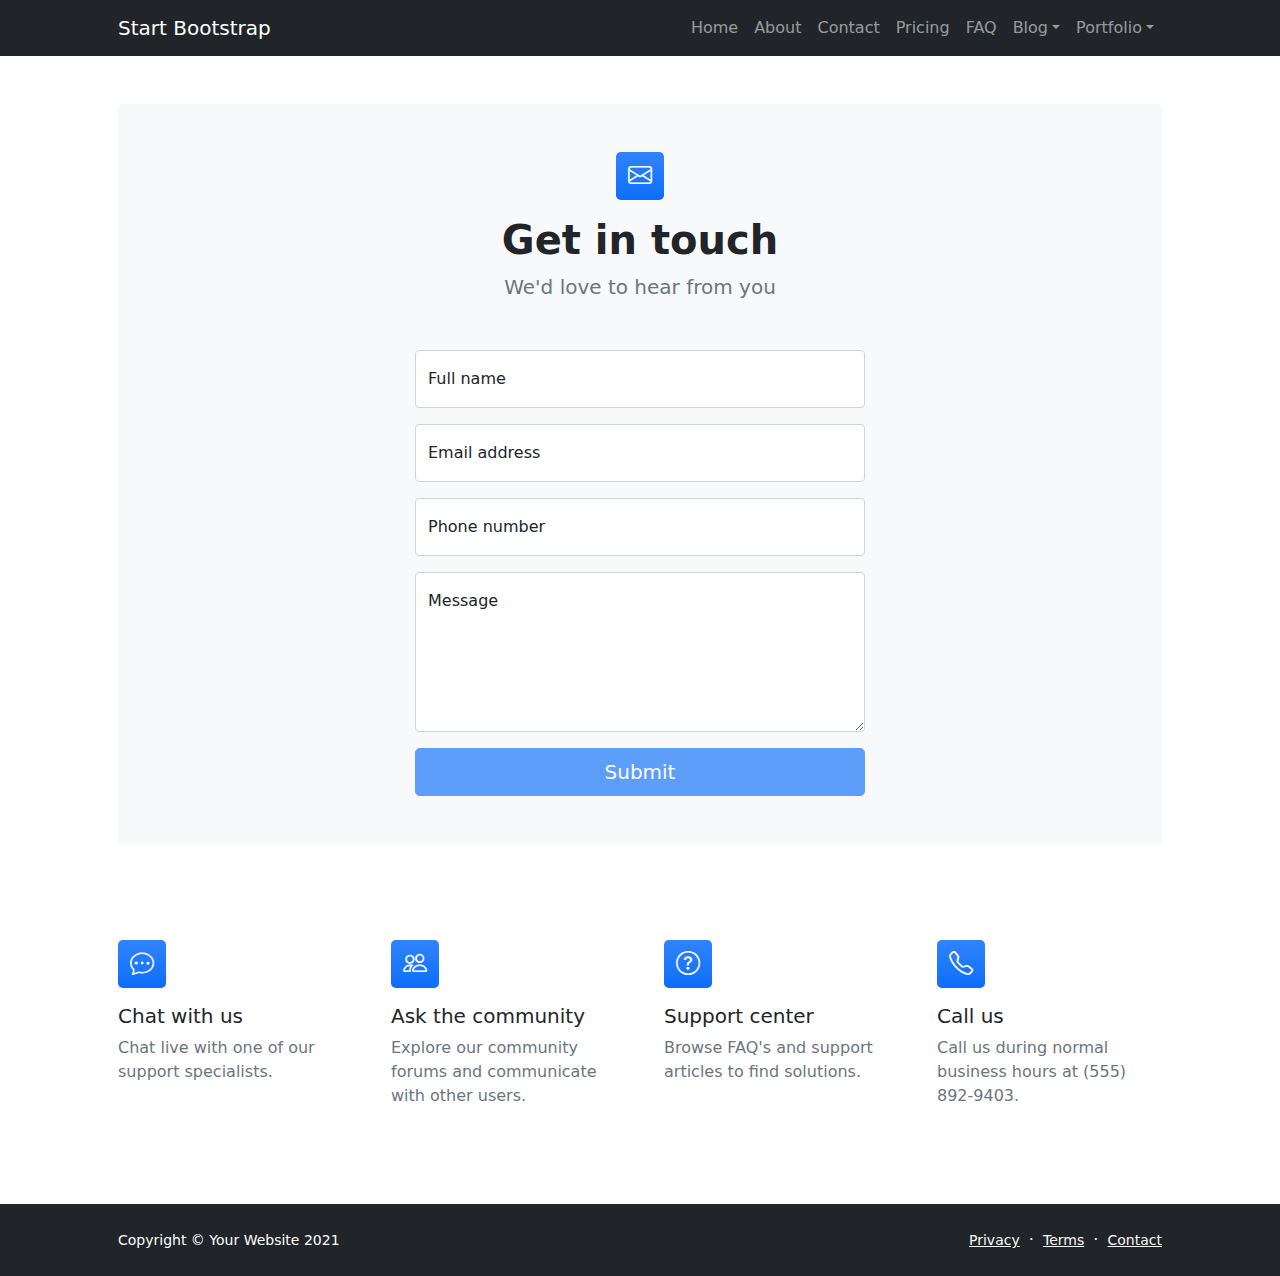
==== contact.html @ 46be24bd "first commit" ====
<!DOCTYPE html>
<html lang="en">
    <head>
        <meta charset="utf-8" />
        <meta name="viewport" content="width=device-width, initial-scale=1, shrink-to-fit=no" />
        <meta name="description" content />
        <meta name="author" content />
        <title>Modern Business - Start Bootstrap Template</title>
        <!-- Favicon-->
        <link rel="icon" type="image/x-icon" href="assets/favicon.ico" />
        <!-- Bootstrap icons-->
        <link href="https://cdn.jsdelivr.net/npm/bootstrap-icons@1.5.0/font/bootstrap-icons.css" rel="stylesheet" />
        <!-- Core theme CSS (includes Bootstrap)-->
        <link href="css/styles.css" rel="stylesheet" />
    </head>
    <body class="d-flex flex-column">
        <main class="flex-shrink-0">
            <!-- Navigation-->
            <nav class="navbar navbar-expand-lg navbar-dark bg-dark">
                <div class="container px-5">
                    <a class="navbar-brand" href="index.html">Start Bootstrap</a>
                    <button class="navbar-toggler" type="button" data-bs-toggle="collapse" data-bs-target="#navbarSupportedContent" aria-controls="navbarSupportedContent" aria-expanded="false" aria-label="Toggle navigation"><span class="navbar-toggler-icon"></span></button>
                    <div class="collapse navbar-collapse" id="navbarSupportedContent">
                        <ul class="navbar-nav ms-auto mb-2 mb-lg-0">
                            <li class="nav-item"><a class="nav-link" href="index.html">Home</a></li>
                            <li class="nav-item"><a class="nav-link" href="about.html">About</a></li>
                            <li class="nav-item"><a class="nav-link" href="contact.html">Contact</a></li>
                            <li class="nav-item"><a class="nav-link" href="pricing.html">Pricing</a></li>
                            <li class="nav-item"><a class="nav-link" href="faq.html">FAQ</a></li>
                            <li class="nav-item dropdown">
                                <a class="nav-link dropdown-toggle" id="navbarDropdownBlog" href="#" role="button" data-bs-toggle="dropdown" aria-expanded="false">Blog</a>
                                <ul class="dropdown-menu dropdown-menu-end" aria-labelledby="navbarDropdownBlog">
                                    <li><a class="dropdown-item" href="blog-home.html">Blog Home</a></li>
                                    <li><a class="dropdown-item" href="blog-post.html">Blog Post</a></li>
                                </ul>
                            </li>
                            <li class="nav-item dropdown">
                                <a class="nav-link dropdown-toggle" id="navbarDropdownPortfolio" href="#" role="button" data-bs-toggle="dropdown" aria-expanded="false">Portfolio</a>
                                <ul class="dropdown-menu dropdown-menu-end" aria-labelledby="navbarDropdownPortfolio">
                                    <li><a class="dropdown-item" href="portfolio-overview.html">Portfolio Overview</a></li>
                                    <li><a class="dropdown-item" href="portfolio-item.html">Portfolio Item</a></li>
                                </ul>
                            </li>
                        </ul>
                    </div>
                </div>
            </nav>
            <!-- Page content-->
            <section class="py-5">
                <div class="container px-5">
                    <!-- Contact form-->
                    <div class="bg-light rounded-3 py-5 px-4 px-md-5 mb-5">
                        <div class="text-center mb-5">
                            <div class="feature bg-primary bg-gradient text-white rounded-3 mb-3"><i class="bi bi-envelope"></i></div>
                            <h1 class="fw-bolder">Get in touch</h1>
                            <p class="lead fw-normal text-muted mb-0">We'd love to hear from you</p>
                        </div>
                        <div class="row gx-5 justify-content-center">
                            <div class="col-lg-8 col-xl-6">
                                <!-- * * * * * * * * * * * * * * *-->
                                <!-- * * SB Forms Contact Form * *-->
                                <!-- * * * * * * * * * * * * * * *-->
                                <!-- This form is pre-integrated with SB Forms.-->
                                <!-- To make this form functional, sign up at-->
                                <!-- https://startbootstrap.com/solution/contact-forms-->
                                <!-- to get an API token!-->
                                <form id="contactForm" data-sb-form-api-token="API_TOKEN">
                                    <!-- Name input-->
                                    <div class="form-floating mb-3">
                                        <input class="form-control" id="name" type="text" placeholder="Enter your name..." data-sb-validations="required" />
                                        <label for="name">Full name</label>
                                        <div class="invalid-feedback" data-sb-feedback="name:required">A name is required.</div>
                                    </div>
                                    <!-- Email address input-->
                                    <div class="form-floating mb-3">
                                        <input class="form-control" id="email" type="email" placeholder="name@example.com" data-sb-validations="required,email" />
                                        <label for="email">Email address</label>
                                        <div class="invalid-feedback" data-sb-feedback="email:required">An email is required.</div>
                                        <div class="invalid-feedback" data-sb-feedback="email:email">Email is not valid.</div>
                                    </div>
                                    <!-- Phone number input-->
                                    <div class="form-floating mb-3">
                                        <input class="form-control" id="phone" type="tel" placeholder="(123) 456-7890" data-sb-validations="required" />
                                        <label for="phone">Phone number</label>
                                        <div class="invalid-feedback" data-sb-feedback="phone:required">A phone number is required.</div>
                                    </div>
                                    <!-- Message input-->
                                    <div class="form-floating mb-3">
                                        <textarea class="form-control" id="message" type="text" placeholder="Enter your message here..." style="height: 10rem" data-sb-validations="required"></textarea>
                                        <label for="message">Message</label>
                                        <div class="invalid-feedback" data-sb-feedback="message:required">A message is required.</div>
                                    </div>
                                    <!-- Submit success message-->
                                    <!---->
                                    <!-- This is what your users will see when the form-->
                                    <!-- has successfully submitted-->
                                    <div class="d-none" id="submitSuccessMessage">
                                        <div class="text-center mb-3">
                                            <div class="fw-bolder">Form submission successful!</div>
                                            To activate this form, sign up at
                                            <br />
                                            <a href="https://startbootstrap.com/solution/contact-forms">https://startbootstrap.com/solution/contact-forms</a>
                                        </div>
                                    </div>
                                    <!-- Submit error message-->
                                    <!---->
                                    <!-- This is what your users will see when there is-->
                                    <!-- an error submitting the form-->
                                    <div class="d-none" id="submitErrorMessage"><div class="text-center text-danger mb-3">Error sending message!</div></div>
                                    <!-- Submit Button-->
                                    <div class="d-grid"><button class="btn btn-primary btn-lg disabled" id="submitButton" type="submit">Submit</button></div>
                                </form>
                            </div>
                        </div>
                    </div>
                    <!-- Contact cards-->
                    <div class="row gx-5 row-cols-2 row-cols-lg-4 py-5">
                        <div class="col">
                            <div class="feature bg-primary bg-gradient text-white rounded-3 mb-3"><i class="bi bi-chat-dots"></i></div>
                            <div class="h5 mb-2">Chat with us</div>
                            <p class="text-muted mb-0">Chat live with one of our support specialists.</p>
                        </div>
                        <div class="col">
                            <div class="feature bg-primary bg-gradient text-white rounded-3 mb-3"><i class="bi bi-people"></i></div>
                            <div class="h5">Ask the community</div>
                            <p class="text-muted mb-0">Explore our community forums and communicate with other users.</p>
                        </div>
                        <div class="col">
                            <div class="feature bg-primary bg-gradient text-white rounded-3 mb-3"><i class="bi bi-question-circle"></i></div>
                            <div class="h5">Support center</div>
                            <p class="text-muted mb-0">Browse FAQ's and support articles to find solutions.</p>
                        </div>
                        <div class="col">
                            <div class="feature bg-primary bg-gradient text-white rounded-3 mb-3"><i class="bi bi-telephone"></i></div>
                            <div class="h5">Call us</div>
                            <p class="text-muted mb-0">Call us during normal business hours at (555) 892-9403.</p>
                        </div>
                    </div>
                </div>
            </section>
        </main>
        <!-- Footer-->
        <footer class="bg-dark py-4 mt-auto">
            <div class="container px-5">
                <div class="row align-items-center justify-content-between flex-column flex-sm-row">
                    <div class="col-auto"><div class="small m-0 text-white">Copyright &copy; Your Website 2021</div></div>
                    <div class="col-auto">
                        <a class="link-light small" href="#!">Privacy</a>
                        <span class="text-white mx-1">&middot;</span>
                        <a class="link-light small" href="#!">Terms</a>
                        <span class="text-white mx-1">&middot;</span>
                        <a class="link-light small" href="#!">Contact</a>
                    </div>
                </div>
            </div>
        </footer>
        <!-- Bootstrap core JS-->
        <script src="https://cdn.jsdelivr.net/npm/bootstrap@5.1.3/dist/js/bootstrap.bundle.min.js"></script>
        <!-- Core theme JS-->
        <script src="js/scripts.js"></script>
        <!-- * * * * * * * * * * * * * * * * * * * * * * * * * * * * * * * * * * * * * * * *-->
        <!-- * *                               SB Forms JS                               * *-->
        <!-- * * Activate your form at https://startbootstrap.com/solution/contact-forms * *-->
        <!-- * * * * * * * * * * * * * * * * * * * * * * * * * * * * * * * * * * * * * * * *-->
        <script src="https://cdn.startbootstrap.com/sb-forms-latest.js"></script>
    </body>
</html>
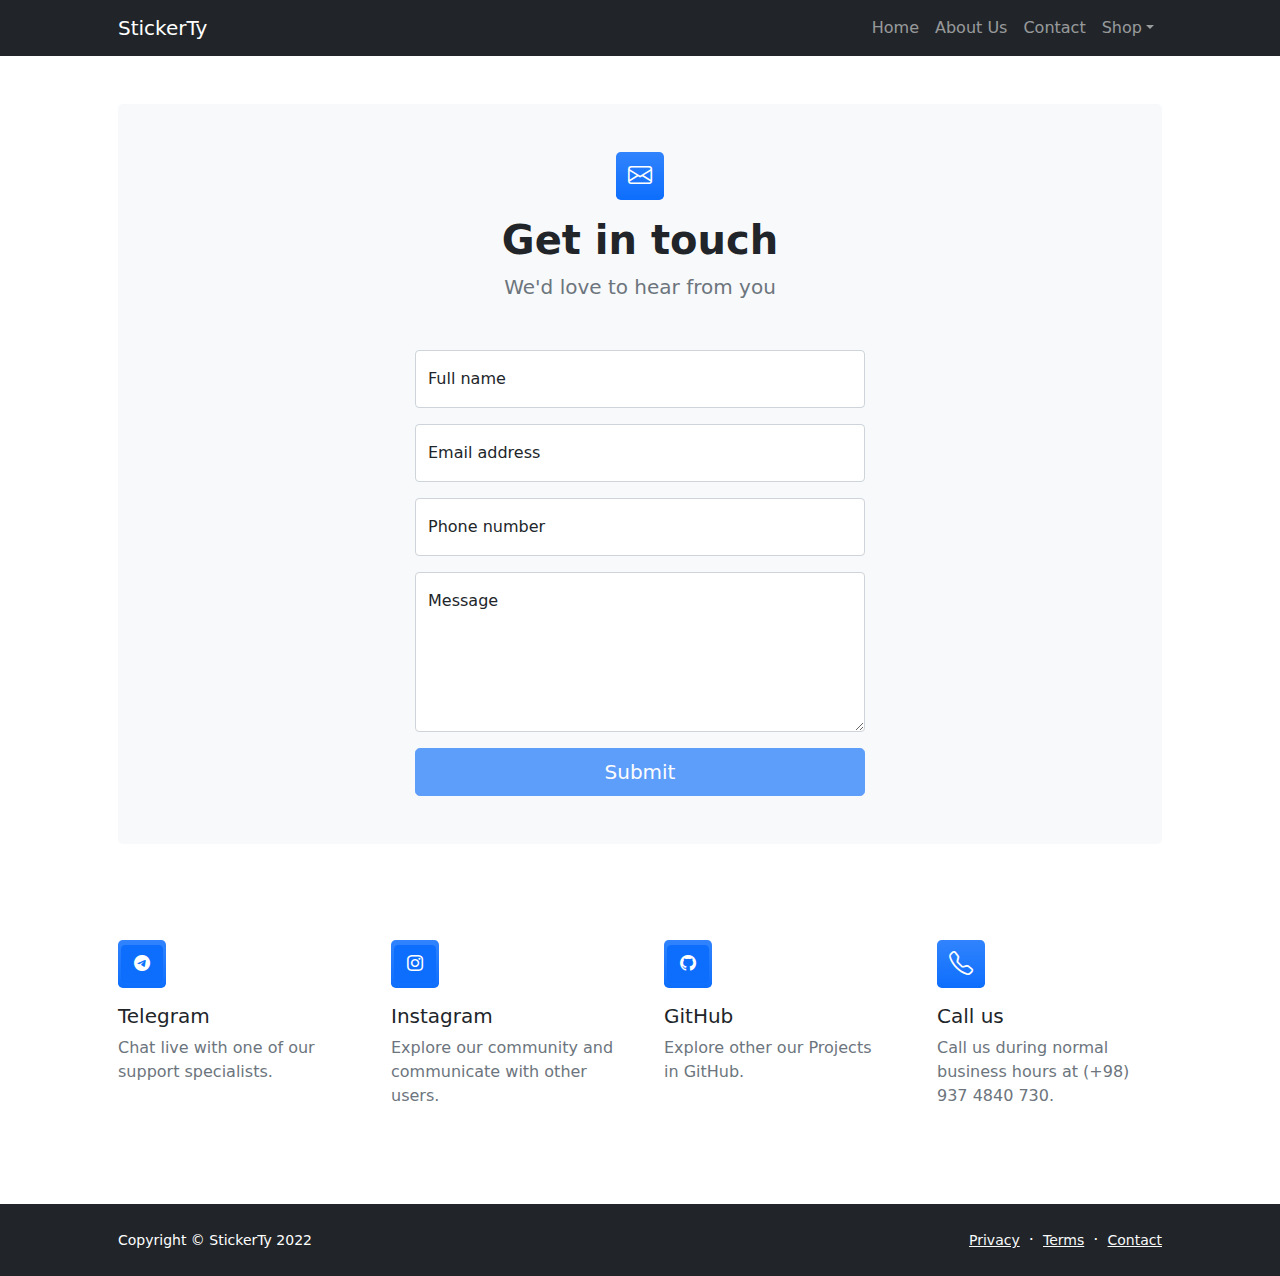
==== commit dfdbfbdc: "add contact us" ====
--- a/contact.html
+++ b/contact.html
@@ -1,167 +1,291 @@
 <!DOCTYPE html>
 <html lang="en">
-    <head>
-        <meta charset="utf-8" />
-        <meta name="viewport" content="width=device-width, initial-scale=1, shrink-to-fit=no" />
-        <meta name="description" content />
-        <meta name="author" content />
-        <title>Modern Business - Start Bootstrap Template</title>
-        <!-- Favicon-->
-        <link rel="icon" type="image/x-icon" href="assets/favicon.ico" />
-        <!-- Bootstrap icons-->
-        <link href="https://cdn.jsdelivr.net/npm/bootstrap-icons@1.5.0/font/bootstrap-icons.css" rel="stylesheet" />
-        <!-- Core theme CSS (includes Bootstrap)-->
-        <link href="css/styles.css" rel="stylesheet" />
-    </head>
-    <body class="d-flex flex-column">
-        <main class="flex-shrink-0">
-            <!-- Navigation-->
-            <nav class="navbar navbar-expand-lg navbar-dark bg-dark">
-                <div class="container px-5">
-                    <a class="navbar-brand" href="index.html">Start Bootstrap</a>
-                    <button class="navbar-toggler" type="button" data-bs-toggle="collapse" data-bs-target="#navbarSupportedContent" aria-controls="navbarSupportedContent" aria-expanded="false" aria-label="Toggle navigation"><span class="navbar-toggler-icon"></span></button>
-                    <div class="collapse navbar-collapse" id="navbarSupportedContent">
-                        <ul class="navbar-nav ms-auto mb-2 mb-lg-0">
-                            <li class="nav-item"><a class="nav-link" href="index.html">Home</a></li>
-                            <li class="nav-item"><a class="nav-link" href="about.html">About</a></li>
-                            <li class="nav-item"><a class="nav-link" href="contact.html">Contact</a></li>
-                            <li class="nav-item"><a class="nav-link" href="pricing.html">Pricing</a></li>
-                            <li class="nav-item"><a class="nav-link" href="faq.html">FAQ</a></li>
-                            <li class="nav-item dropdown">
-                                <a class="nav-link dropdown-toggle" id="navbarDropdownBlog" href="#" role="button" data-bs-toggle="dropdown" aria-expanded="false">Blog</a>
-                                <ul class="dropdown-menu dropdown-menu-end" aria-labelledby="navbarDropdownBlog">
-                                    <li><a class="dropdown-item" href="blog-home.html">Blog Home</a></li>
-                                    <li><a class="dropdown-item" href="blog-post.html">Blog Post</a></li>
-                                </ul>
-                            </li>
-                            <li class="nav-item dropdown">
-                                <a class="nav-link dropdown-toggle" id="navbarDropdownPortfolio" href="#" role="button" data-bs-toggle="dropdown" aria-expanded="false">Portfolio</a>
-                                <ul class="dropdown-menu dropdown-menu-end" aria-labelledby="navbarDropdownPortfolio">
-                                    <li><a class="dropdown-item" href="portfolio-overview.html">Portfolio Overview</a></li>
-                                    <li><a class="dropdown-item" href="portfolio-item.html">Portfolio Item</a></li>
-                                </ul>
-                            </li>
-                        </ul>
-                    </div>
-                </div>
-            </nav>
-            <!-- Page content-->
-            <section class="py-5">
-                <div class="container px-5">
-                    <!-- Contact form-->
-                    <div class="bg-light rounded-3 py-5 px-4 px-md-5 mb-5">
-                        <div class="text-center mb-5">
-                            <div class="feature bg-primary bg-gradient text-white rounded-3 mb-3"><i class="bi bi-envelope"></i></div>
-                            <h1 class="fw-bolder">Get in touch</h1>
-                            <p class="lead fw-normal text-muted mb-0">We'd love to hear from you</p>
-                        </div>
-                        <div class="row gx-5 justify-content-center">
-                            <div class="col-lg-8 col-xl-6">
-                                <!-- * * * * * * * * * * * * * * *-->
-                                <!-- * * SB Forms Contact Form * *-->
-                                <!-- * * * * * * * * * * * * * * *-->
-                                <!-- This form is pre-integrated with SB Forms.-->
-                                <!-- To make this form functional, sign up at-->
-                                <!-- https://startbootstrap.com/solution/contact-forms-->
-                                <!-- to get an API token!-->
-                                <form id="contactForm" data-sb-form-api-token="API_TOKEN">
-                                    <!-- Name input-->
-                                    <div class="form-floating mb-3">
-                                        <input class="form-control" id="name" type="text" placeholder="Enter your name..." data-sb-validations="required" />
-                                        <label for="name">Full name</label>
-                                        <div class="invalid-feedback" data-sb-feedback="name:required">A name is required.</div>
-                                    </div>
-                                    <!-- Email address input-->
-                                    <div class="form-floating mb-3">
-                                        <input class="form-control" id="email" type="email" placeholder="name@example.com" data-sb-validations="required,email" />
-                                        <label for="email">Email address</label>
-                                        <div class="invalid-feedback" data-sb-feedback="email:required">An email is required.</div>
-                                        <div class="invalid-feedback" data-sb-feedback="email:email">Email is not valid.</div>
-                                    </div>
-                                    <!-- Phone number input-->
-                                    <div class="form-floating mb-3">
-                                        <input class="form-control" id="phone" type="tel" placeholder="(123) 456-7890" data-sb-validations="required" />
-                                        <label for="phone">Phone number</label>
-                                        <div class="invalid-feedback" data-sb-feedback="phone:required">A phone number is required.</div>
-                                    </div>
-                                    <!-- Message input-->
-                                    <div class="form-floating mb-3">
-                                        <textarea class="form-control" id="message" type="text" placeholder="Enter your message here..." style="height: 10rem" data-sb-validations="required"></textarea>
-                                        <label for="message">Message</label>
-                                        <div class="invalid-feedback" data-sb-feedback="message:required">A message is required.</div>
-                                    </div>
-                                    <!-- Submit success message-->
-                                    <!---->
-                                    <!-- This is what your users will see when the form-->
-                                    <!-- has successfully submitted-->
-                                    <div class="d-none" id="submitSuccessMessage">
-                                        <div class="text-center mb-3">
-                                            <div class="fw-bolder">Form submission successful!</div>
-                                            To activate this form, sign up at
-                                            <br />
-                                            <a href="https://startbootstrap.com/solution/contact-forms">https://startbootstrap.com/solution/contact-forms</a>
-                                        </div>
-                                    </div>
-                                    <!-- Submit error message-->
-                                    <!---->
-                                    <!-- This is what your users will see when there is-->
-                                    <!-- an error submitting the form-->
-                                    <div class="d-none" id="submitErrorMessage"><div class="text-center text-danger mb-3">Error sending message!</div></div>
-                                    <!-- Submit Button-->
-                                    <div class="d-grid"><button class="btn btn-primary btn-lg disabled" id="submitButton" type="submit">Submit</button></div>
-                                </form>
-                            </div>
-                        </div>
-                    </div>
-                    <!-- Contact cards-->
-                    <div class="row gx-5 row-cols-2 row-cols-lg-4 py-5">
-                        <div class="col">
-                            <div class="feature bg-primary bg-gradient text-white rounded-3 mb-3"><i class="bi bi-chat-dots"></i></div>
-                            <div class="h5 mb-2">Chat with us</div>
-                            <p class="text-muted mb-0">Chat live with one of our support specialists.</p>
-                        </div>
-                        <div class="col">
-                            <div class="feature bg-primary bg-gradient text-white rounded-3 mb-3"><i class="bi bi-people"></i></div>
-                            <div class="h5">Ask the community</div>
-                            <p class="text-muted mb-0">Explore our community forums and communicate with other users.</p>
-                        </div>
-                        <div class="col">
-                            <div class="feature bg-primary bg-gradient text-white rounded-3 mb-3"><i class="bi bi-question-circle"></i></div>
-                            <div class="h5">Support center</div>
-                            <p class="text-muted mb-0">Browse FAQ's and support articles to find solutions.</p>
-                        </div>
-                        <div class="col">
-                            <div class="feature bg-primary bg-gradient text-white rounded-3 mb-3"><i class="bi bi-telephone"></i></div>
-                            <div class="h5">Call us</div>
-                            <p class="text-muted mb-0">Call us during normal business hours at (555) 892-9403.</p>
-                        </div>
-                    </div>
-                </div>
-            </section>
-        </main>
-        <!-- Footer-->
-        <footer class="bg-dark py-4 mt-auto">
-            <div class="container px-5">
-                <div class="row align-items-center justify-content-between flex-column flex-sm-row">
-                    <div class="col-auto"><div class="small m-0 text-white">Copyright &copy; Your Website 2021</div></div>
-                    <div class="col-auto">
-                        <a class="link-light small" href="#!">Privacy</a>
-                        <span class="text-white mx-1">&middot;</span>
-                        <a class="link-light small" href="#!">Terms</a>
-                        <span class="text-white mx-1">&middot;</span>
-                        <a class="link-light small" href="#!">Contact</a>
-                    </div>
-                </div>
-            </div>
-        </footer>
-        <!-- Bootstrap core JS-->
-        <script src="https://cdn.jsdelivr.net/npm/bootstrap@5.1.3/dist/js/bootstrap.bundle.min.js"></script>
-        <!-- Core theme JS-->
-        <script src="js/scripts.js"></script>
-        <!-- * * * * * * * * * * * * * * * * * * * * * * * * * * * * * * * * * * * * * * * *-->
-        <!-- * *                               SB Forms JS                               * *-->
-        <!-- * * Activate your form at https://startbootstrap.com/solution/contact-forms * *-->
-        <!-- * * * * * * * * * * * * * * * * * * * * * * * * * * * * * * * * * * * * * * * *-->
-        <script src="https://cdn.startbootstrap.com/sb-forms-latest.js"></script>
-    </body>
+  <head>
+    <meta charset="utf-8" />
+    <meta
+      name="viewport"
+      content="width=device-width, initial-scale=1, shrink-to-fit=no"
+    />
+    <meta name="description" content="" />
+    <meta name="author" content="" />
+    <title>StickerTy</title>
+    <!-- icon-->
+    <link rel="icon" type="image/x-icon" href="assets/stickies.svg" />
+    <!-- Bootstrap icons-->
+    <link
+      href="https://cdn.jsdelivr.net/npm/bootstrap-icons@1.5.0/font/bootstrap-icons.css"
+      rel="stylesheet"
+    />
+    <!-- Core theme CSS-->
+    <link href="css/styles.css" rel="stylesheet" />
+  </head>
+  <body class="d-flex flex-column h-100">
+    <main class="flex-shrink-0">
+      <!-- Navigation-->
+      <nav class="navbar navbar-expand-lg navbar-dark bg-dark">
+        <div class="container px-5">
+          <a class="navbar-brand" href="index.html">StickerTy</a>
+          <button
+            class="navbar-toggler"
+            type="button"
+            data-bs-toggle="collapse"
+            data-bs-target="#navbarSupportedContent"
+            aria-controls="navbarSupportedContent"
+            aria-expanded="false"
+            aria-label="Toggle navigation"
+          >
+            <span class="navbar-toggler-icon"></span>
+          </button>
+          <div class="collapse navbar-collapse" id="navbarSupportedContent">
+            <ul class="navbar-nav ms-auto mb-2 mb-lg-0">
+              <li class="nav-item">
+                <a class="nav-link" href="index.html">Home</a>
+              </li>
+              <li class="nav-item">
+                <a class="nav-link" href="about.html">About Us</a>
+              </li>
+              <li class="nav-item">
+                <a class="nav-link" href="contact.html">Contact</a>
+              </li>
+              <li class="nav-item dropdown">
+                <a
+                  class="nav-link dropdown-toggle"
+                  id="navbarDropdownBlog"
+                  href="#"
+                  role="button"
+                  data-bs-toggle="dropdown"
+                  aria-expanded="false"
+                  >Shop</a
+                >
+                <ul
+                  class="dropdown-menu dropdown-menu-end"
+                  aria-labelledby="navbarDropdownBlog"
+                >
+                  <li>
+                    <a class="dropdown-item" href="portfolio-overview.html"
+                      >Stickers</a
+                    >
+                  </li>
+                  <li>
+                    <a class="dropdown-item" href="pricing.html">Pricing</a>
+                  </li>
+                </ul>
+              </li>
+            </ul>
+          </div>
+        </div>
+      </nav>
+      <!-- Page content-->
+      <section class="py-5">
+        <div class="container px-5">
+          <!-- Contact form-->
+          <div class="bg-light rounded-3 py-5 px-4 px-md-5 mb-5">
+            <div class="text-center mb-5">
+              <div
+                class="feature bg-primary bg-gradient text-white rounded-3 mb-3"
+              >
+                <i class="bi bi-envelope"></i>
+              </div>
+              <h1 class="fw-bolder">Get in touch</h1>
+              <p class="lead fw-normal text-muted mb-0">
+                We'd love to hear from you
+              </p>
+            </div>
+            <div class="row gx-5 justify-content-center">
+              <div class="col-lg-8 col-xl-6">
+                <form id="contactForm" data-sb-form-api-token="API_TOKEN">
+                  <!-- Name input-->
+                  <div class="form-floating mb-3">
+                    <input
+                      class="form-control"
+                      id="name"
+                      type="text"
+                      placeholder="Enter your name..."
+                      data-sb-validations="required"
+                    />
+                    <label for="name">Full name</label>
+                    <div
+                      class="invalid-feedback"
+                      data-sb-feedback="name:required"
+                    >
+                      A name is required.
+                    </div>
+                  </div>
+                  <!-- Email address input-->
+                  <div class="form-floating mb-3">
+                    <input
+                      class="form-control"
+                      id="email"
+                      type="email"
+                      placeholder="name@example.com"
+                      data-sb-validations="required,email"
+                    />
+                    <label for="email">Email address</label>
+                    <div
+                      class="invalid-feedback"
+                      data-sb-feedback="email:required"
+                    >
+                      An email is required.
+                    </div>
+                    <div
+                      class="invalid-feedback"
+                      data-sb-feedback="email:email"
+                    >
+                      Email is not valid.
+                    </div>
+                  </div>
+                  <!-- Phone number input-->
+                  <div class="form-floating mb-3">
+                    <input
+                      class="form-control"
+                      id="phone"
+                      type="tel"
+                      placeholder="(123) 456-7890"
+                      data-sb-validations="required"
+                    />
+                    <label for="phone">Phone number</label>
+                    <div
+                      class="invalid-feedback"
+                      data-sb-feedback="phone:required"
+                    >
+                      A phone number is required.
+                    </div>
+                  </div>
+                  <!-- Message input-->
+                  <div class="form-floating mb-3">
+                    <textarea
+                      class="form-control"
+                      id="message"
+                      type="text"
+                      placeholder="Enter your message here..."
+                      style="height: 10rem"
+                      data-sb-validations="required"
+                    ></textarea>
+                    <label for="message">Message</label>
+                    <div
+                      class="invalid-feedback"
+                      data-sb-feedback="message:required"
+                    >
+                      A message is required.
+                    </div>
+                  </div>
+                  <!-- Submit success message-->
+                  <!---->
+                  <!-- This is what your users will see when the form-->
+                  <!-- has successfully submitted-->
+                  <div class="d-none" id="submitSuccessMessage">
+                    <div class="text-center mb-3">
+                      <div class="fw-bolder">Form submission successful!</div>
+                    </div>
+                  </div>
+                  <!-- Submit error message-->
+                  <!---->
+                  <!-- This is what your users will see when there is-->
+                  <!-- an error submitting the form-->
+                  <div class="d-none" id="submitErrorMessage">
+                    <div class="text-center text-danger mb-3">
+                      Error sending message!
+                    </div>
+                  </div>
+                  <!-- Submit Button-->
+                  <div class="d-grid">
+                    <button
+                      class="btn btn-primary btn-lg disabled"
+                      id="submitButton"
+                      type="submit"
+                    >
+                      Submit
+                    </button>
+                  </div>
+                </form>
+              </div>
+            </div>
+          </div>
+          <!-- Contact cards-->
+          <div class="row gx-5 row-cols-2 row-cols-lg-4 py-5">
+            <div class="col">
+              <div
+                class="feature bg-primary bg-gradient text-white rounded-3 mb-3"
+              >
+                <a href="https://t.me/Amin19970000" class="btn btn-primary">
+                  <i class="bi bi-telegram"></i
+                ></a>
+              </div>
+              <div class="h5 mb-2">Telegram</div>
+              <p class="text-muted mb-0">
+                Chat live with one of our support specialists.
+              </p>
+            </div>
+            <div class="col">
+              <div
+                class="feature bg-primary bg-gradient text-white rounded-3 mb-3"
+              >
+                <a href="https://instagram.com/mowdar" class="btn btn-primary">
+                  <i class="bi bi-instagram"></i
+                ></a>
+              </div>
+              <div class="h5">Instagram</div>
+              <p class="text-muted mb-0">
+                Explore our community and communicate with other users.
+              </p>
+            </div>
+            <div class="col">
+              <div
+                class="feature bg-primary bg-gradient text-white rounded-3 mb-3"
+              >
+                <a href="https://github.com/ahexe" class="btn btn-primary">
+                  <i class="bi bi-github"></i
+                ></a>
+              </div>
+              <div class="h5">GitHub</div>
+              <p class="text-muted mb-0">
+                Explore other our Projects in GitHub.
+              </p>
+            </div>
+            <div class="col">
+              <div
+                class="feature bg-primary bg-gradient text-white rounded-3 mb-3"
+              >
+                <i class="bi bi-telephone"></i>
+              </div>
+              <div class="h5">Call us</div>
+              <p class="text-muted mb-0">
+                Call us during normal business hours at (+98) 937 4840 730.
+              </p>
+            </div>
+          </div>
+        </div>
+      </section>
+    </main>
+    <!-- Footer-->
+    <footer class="bg-dark py-4 mt-auto">
+      <div class="container px-5">
+        <div
+          class="row align-items-center justify-content-between flex-column flex-sm-row"
+        >
+          <div class="col-auto">
+            <div class="small m-0 text-white">
+              Copyright &copy; StickerTy 2022
+            </div>
+          </div>
+          <div class="col-auto">
+            <a class="link-light small" href="#!">Privacy</a>
+            <span class="text-white mx-1">&middot;</span>
+            <a class="link-light small" href="#!">Terms</a>
+            <span class="text-white mx-1">&middot;</span>
+            <a class="link-light small" href="contact.html">Contact</a>
+          </div>
+        </div>
+      </div>
+    </footer>
+    <!-- Bootstrap core JS-->
+    <script src="https://cdn.jsdelivr.net/npm/bootstrap@5.1.3/dist/js/bootstrap.bundle.min.js"></script>
+    <!-- Core theme JS-->
+    <script src="js/scripts.js"></script>
+    <!-- * * * * * * * * * * * * * * * * * * * * * * * * * * * * * * * * * * * * * * * *-->
+    <!-- * *                               SB Forms JS                               * *-->
+    <!-- * * Activate your form at https://startbootstrap.com/solution/contact-forms * *-->
+    <!-- * * * * * * * * * * * * * * * * * * * * * * * * * * * * * * * * * * * * * * * *-->
+    <script src="https://cdn.startbootstrap.com/sb-forms-latest.js"></script>
+  </body>
 </html>
